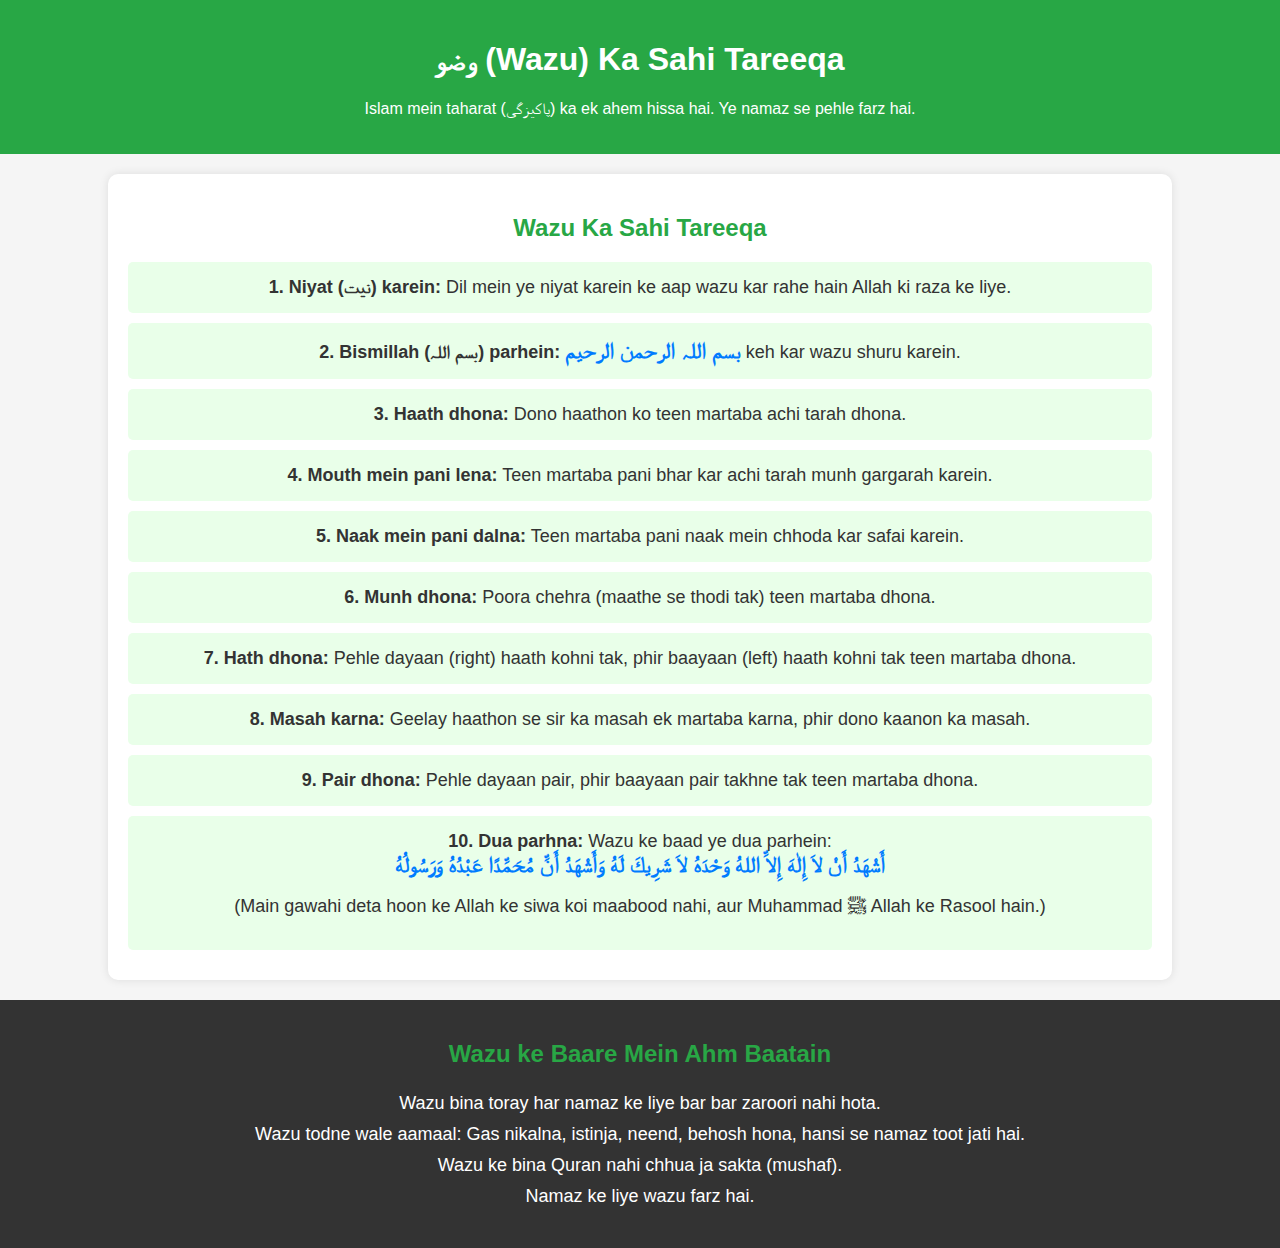
==== index.html @ 061d72cd "Create index.html" ====
<!DOCTYPE html>
<html lang="ur">
<head>
    <meta charset="UTF-8">
    <meta name="viewport" content="width=device-width, initial-scale=1.0">
    <title>Wazu Ka Sahi Tareeqa</title>
    <style>
        body {
            font-family: 'Arial', sans-serif;
            background-color: #f5f5f5;
            color: #333;
            text-align: center;
            margin: 0;
            padding: 0;
        }
        header {
            background: #28a745;
            color: white;
            padding: 20px;
        }
        h1 {
            font-size: 32px;
        }
        .container {
            background: white;
            padding: 20px;
            margin: 20px auto;
            width: 80%;
            border-radius: 10px;
            box-shadow: 0px 0px 10px rgba(0, 0, 0, 0.1);
        }
        h2 {
            color: #28a745;
        }
        .step {
            background: #e9ffe9;
            padding: 15px;
            margin: 10px 0;
            border-radius: 5px;
            font-size: 18px;
        }
        .arabic {
            font-size: 22px;
            font-weight: bold;
            color: #007bff;
            direction: rtl;
        }
        footer {
            background: #333;
            color: white;
            padding: 20px;
        }
        ul {
            list-style-type: none;
            padding: 0;
        }
        ul li {
            font-size: 18px;
            padding: 5px 0;
        }
    </style>
</head>
<body>

    <header>
        <h1>وضو (Wazu) Ka Sahi Tareeqa</h1>
        <p>Islam mein taharat (پاکیزگی) ka ek ahem hissa hai. Ye namaz se pehle farz hai.</p>
    </header>

    <section class="container">
        <h2>Wazu Ka Sahi Tareeqa</h2>

        <div class="step">
            <strong>1. Niyat (نیت) karein:</strong> Dil mein ye niyat karein ke aap wazu kar rahe hain Allah ki raza ke liye.
        </div>
        <div class="step">
            <strong>2. Bismillah (بسم اللہ) parhein:</strong> <span class="arabic">بسم اللہ الرحمن الرحیم</span> keh kar wazu shuru karein.
        </div>
        <div class="step">
            <strong>3. Haath dhona:</strong> Dono haathon ko teen martaba achi tarah dhona.
        </div>
        <div class="step">
            <strong>4. Mouth mein pani lena:</strong> Teen martaba pani bhar kar achi tarah munh gargarah karein.
        </div>
        <div class="step">
            <strong>5. Naak mein pani dalna:</strong> Teen martaba pani naak mein chhoda kar safai karein.
        </div>
        <div class="step">
            <strong>6. Munh dhona:</strong> Poora chehra (maathe se thodi tak) teen martaba dhona.
        </div>
        <div class="step">
            <strong>7. Hath dhona:</strong> Pehle dayaan (right) haath kohni tak, phir baayaan (left) haath kohni tak teen martaba dhona.
        </div>
        <div class="step">
            <strong>8. Masah karna:</strong> Geelay haathon se sir ka masah ek martaba karna, phir dono kaanon ka masah.
        </div>
        <div class="step">
            <strong>9. Pair dhona:</strong> Pehle dayaan pair, phir baayaan pair takhne tak teen martaba dhona.
        </div>
        <div class="step">
            <strong>10. Dua parhna:</strong> Wazu ke baad ye dua parhein:
            <div class="arabic">
                أَشْهَدُ أَنْ لاَ إِلٰهَ إِلاَّ اللهُ وَحْدَهُ لاَ شَرِيكَ لَهُ وَأَشْهَدُ أَنَّ مُحَمَّدًا عَبْدُهُ وَرَسُولُهُ
            </div>
            <p>(Main gawahi deta hoon ke Allah ke siwa koi maabood nahi, aur Muhammad ﷺ Allah ke Rasool hain.)</p>
        </div>
    </section>

    <footer>
        <h2>Wazu ke Baare Mein Ahm Baatain</h2>
        <ul>
            <li>Wazu bina toray har namaz ke liye bar bar zaroori nahi hota.</li>
            <li>Wazu todne wale aamaal: Gas nikalna, istinja, neend, behosh hona, hansi se namaz toot jati hai.</li>
            <li>Wazu ke bina Quran nahi chhua ja sakta (mushaf).</li>
            <li>Namaz ke liye wazu farz hai.</li>
        </ul>
    </footer>

</body>
</html>
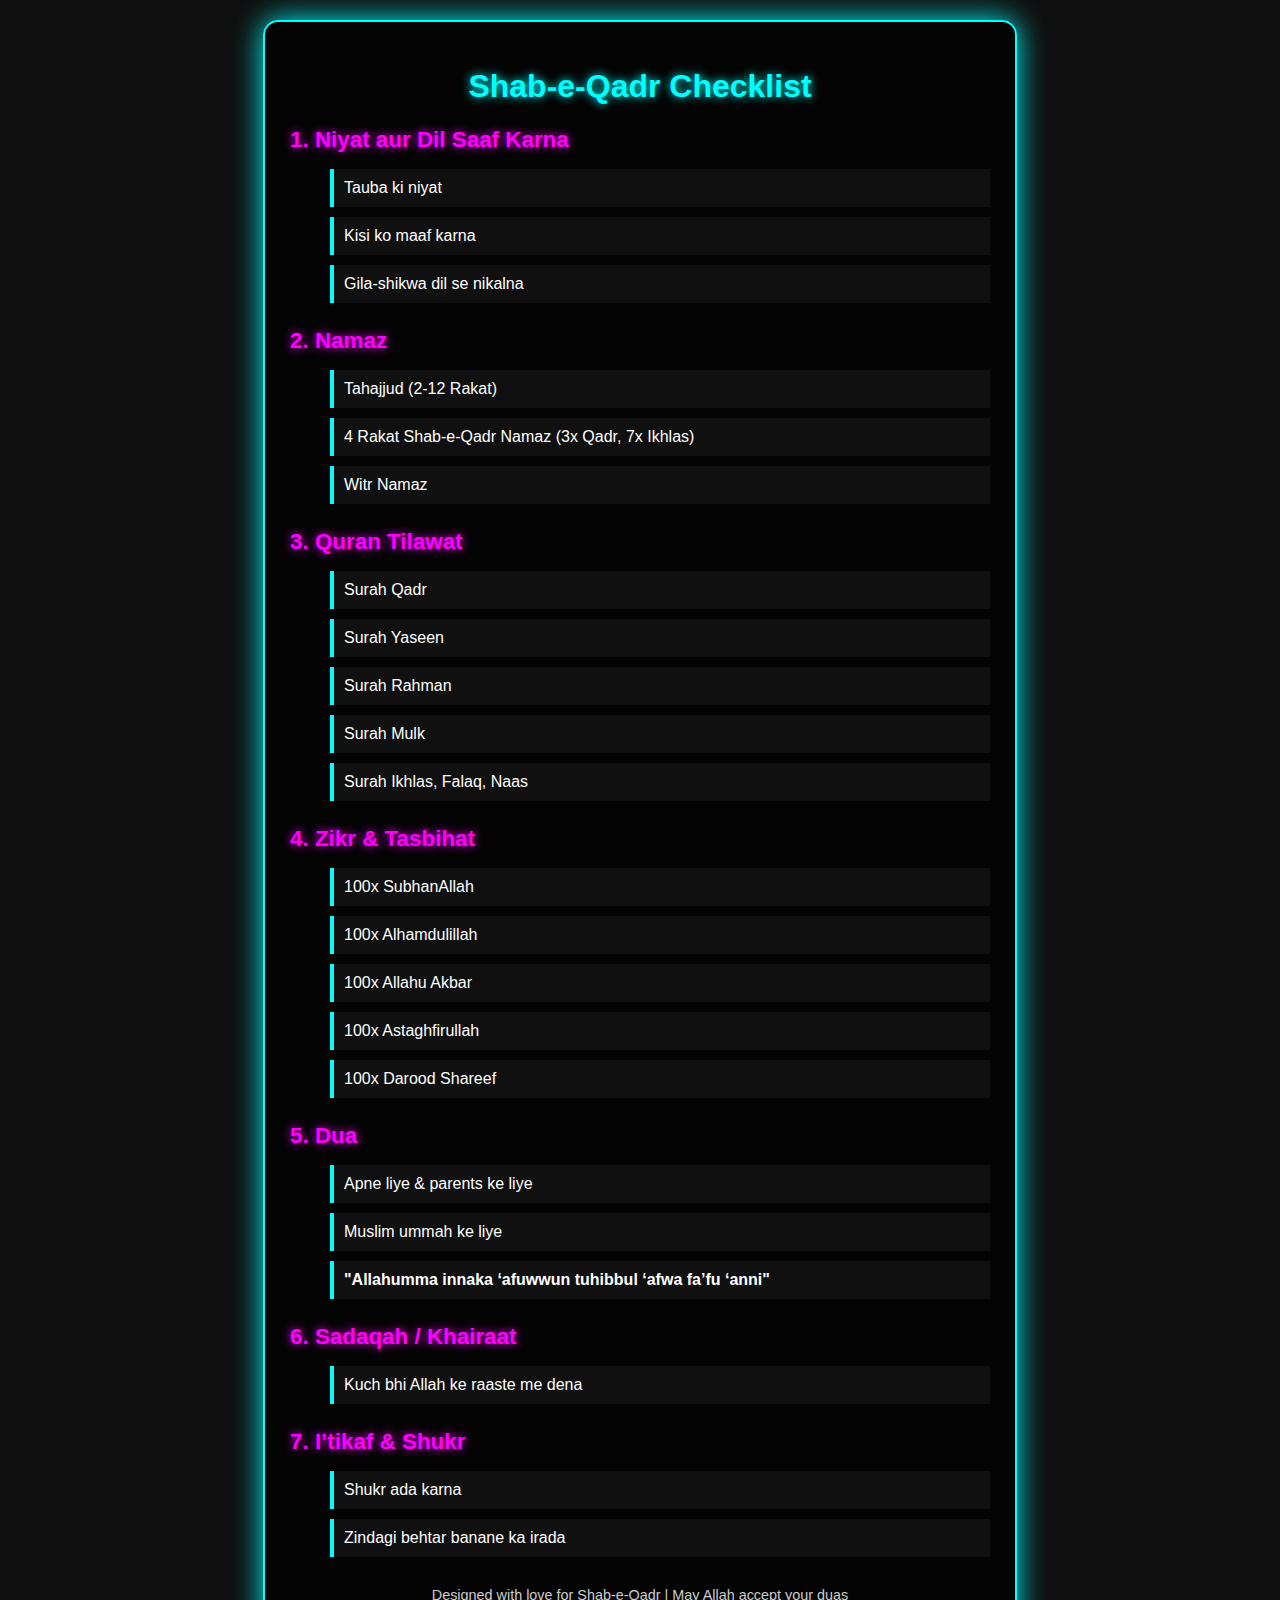
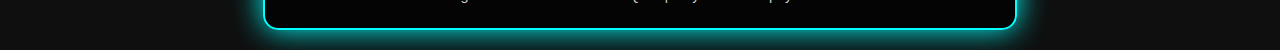
==== commit 68930352: "Update index.html" ====
--- a/index.html
+++ b/index.html
@@ -1,120 +1,144 @@
 <!DOCTYPE html>
-<html lang="ur">
+<html lang="en">
 <head>
-    <meta charset="UTF-8">
-    <meta name="viewport" content="width=device-width, initial-scale=1.0">
-    <title>Wazu Ka Sahi Tareeqa</title>
-    <style>
-        body {
-            font-family: 'Arial', sans-serif;
-            background-color: #f5f5f5;
-            color: #333;
-            text-align: center;
-            margin: 0;
-            padding: 0;
-        }
-        header {
-            background: #28a745;
-            color: white;
-            padding: 20px;
-        }
-        h1 {
-            font-size: 32px;
-        }
-        .container {
-            background: white;
-            padding: 20px;
-            margin: 20px auto;
-            width: 80%;
-            border-radius: 10px;
-            box-shadow: 0px 0px 10px rgba(0, 0, 0, 0.1);
-        }
-        h2 {
-            color: #28a745;
-        }
-        .step {
-            background: #e9ffe9;
-            padding: 15px;
-            margin: 10px 0;
-            border-radius: 5px;
-            font-size: 18px;
-        }
-        .arabic {
-            font-size: 22px;
-            font-weight: bold;
-            color: #007bff;
-            direction: rtl;
-        }
-        footer {
-            background: #333;
-            color: white;
-            padding: 20px;
-        }
-        ul {
-            list-style-type: none;
-            padding: 0;
-        }
-        ul li {
-            font-size: 18px;
-            padding: 5px 0;
-        }
-    </style>
+  <meta charset="UTF-8" />
+  <meta name="viewport" content="width=device-width, initial-scale=1.0"/>
+  <title>Shab-e-Qadr Checklist</title>
+  <style>
+    body {
+      margin: 0;
+      font-family: 'Poppins', sans-serif;
+      background: #0f0f0f;
+      color: #fff;
+      padding: 20px;
+    }
+
+    .container {
+      max-width: 700px;
+      margin: auto;
+      background: rgba(0, 0, 0, 0.7);
+      border: 2px solid #0ff;
+      border-radius: 15px;
+      padding: 25px;
+      box-shadow: 0 0 30px #0ff;
+    }
+
+    h1 {
+      text-align: center;
+      color: #0ff;
+      font-size: 2rem;
+      text-shadow: 0 0 10px #0ff;
+    }
+
+    .section {
+      margin-bottom: 25px;
+    }
+
+    .section h2 {
+      color: #f0f;
+      text-shadow: 0 0 10px #f0f;
+      font-size: 1.4rem;
+      margin-bottom: 10px;
+    }
+
+    .checklist li {
+      margin: 10px 0;
+      list-style: none;
+      padding: 10px;
+      border-left: 4px solid #0ff;
+      background: rgba(255, 255, 255, 0.05);
+      transition: 0.3s;
+    }
+
+    .checklist li:hover {
+      background: rgba(0, 255, 255, 0.1);
+    }
+
+    .footer {
+      text-align: center;
+      margin-top: 30px;
+      font-size: 0.9rem;
+      color: #ccc;
+    }
+
+    @media screen and (max-width: 600px) {
+      h1 {
+        font-size: 1.5rem;
+      }
+    }
+  </style>
 </head>
 <body>
+  <div class="container">
+    <h1>Shab-e-Qadr Checklist</h1>
 
-    <header>
-        <h1>وضو (Wazu) Ka Sahi Tareeqa</h1>
-        <p>Islam mein taharat (پاکیزگی) ka ek ahem hissa hai. Ye namaz se pehle farz hai.</p>
-    </header>
+    <div class="section">
+      <h2>1. Niyat aur Dil Saaf Karna</h2>
+      <ul class="checklist">
+        <li>Tauba ki niyat</li>
+        <li>Kisi ko maaf karna</li>
+        <li>Gila-shikwa dil se nikalna</li>
+      </ul>
+    </div>
 
-    <section class="container">
-        <h2>Wazu Ka Sahi Tareeqa</h2>
+    <div class="section">
+      <h2>2. Namaz</h2>
+      <ul class="checklist">
+        <li>Tahajjud (2-12 Rakat)</li>
+        <li>4 Rakat Shab-e-Qadr Namaz (3x Qadr, 7x Ikhlas)</li>
+        <li>Witr Namaz</li>
+      </ul>
+    </div>
 
-        <div class="step">
-            <strong>1. Niyat (نیت) karein:</strong> Dil mein ye niyat karein ke aap wazu kar rahe hain Allah ki raza ke liye.
-        </div>
-        <div class="step">
-            <strong>2. Bismillah (بسم اللہ) parhein:</strong> <span class="arabic">بسم اللہ الرحمن الرحیم</span> keh kar wazu shuru karein.
-        </div>
-        <div class="step">
-            <strong>3. Haath dhona:</strong> Dono haathon ko teen martaba achi tarah dhona.
-        </div>
-        <div class="step">
-            <strong>4. Mouth mein pani lena:</strong> Teen martaba pani bhar kar achi tarah munh gargarah karein.
-        </div>
-        <div class="step">
-            <strong>5. Naak mein pani dalna:</strong> Teen martaba pani naak mein chhoda kar safai karein.
-        </div>
-        <div class="step">
-            <strong>6. Munh dhona:</strong> Poora chehra (maathe se thodi tak) teen martaba dhona.
-        </div>
-        <div class="step">
-            <strong>7. Hath dhona:</strong> Pehle dayaan (right) haath kohni tak, phir baayaan (left) haath kohni tak teen martaba dhona.
-        </div>
-        <div class="step">
-            <strong>8. Masah karna:</strong> Geelay haathon se sir ka masah ek martaba karna, phir dono kaanon ka masah.
-        </div>
-        <div class="step">
-            <strong>9. Pair dhona:</strong> Pehle dayaan pair, phir baayaan pair takhne tak teen martaba dhona.
-        </div>
-        <div class="step">
-            <strong>10. Dua parhna:</strong> Wazu ke baad ye dua parhein:
-            <div class="arabic">
-                أَشْهَدُ أَنْ لاَ إِلٰهَ إِلاَّ اللهُ وَحْدَهُ لاَ شَرِيكَ لَهُ وَأَشْهَدُ أَنَّ مُحَمَّدًا عَبْدُهُ وَرَسُولُهُ
-            </div>
-            <p>(Main gawahi deta hoon ke Allah ke siwa koi maabood nahi, aur Muhammad ﷺ Allah ke Rasool hain.)</p>
-        </div>
-    </section>
+    <div class="section">
+      <h2>3. Quran Tilawat</h2>
+      <ul class="checklist">
+        <li>Surah Qadr</li>
+        <li>Surah Yaseen</li>
+        <li>Surah Rahman</li>
+        <li>Surah Mulk</li>
+        <li>Surah Ikhlas, Falaq, Naas</li>
+      </ul>
+    </div>
 
-    <footer>
-        <h2>Wazu ke Baare Mein Ahm Baatain</h2>
-        <ul>
-            <li>Wazu bina toray har namaz ke liye bar bar zaroori nahi hota.</li>
-            <li>Wazu todne wale aamaal: Gas nikalna, istinja, neend, behosh hona, hansi se namaz toot jati hai.</li>
-            <li>Wazu ke bina Quran nahi chhua ja sakta (mushaf).</li>
-            <li>Namaz ke liye wazu farz hai.</li>
-        </ul>
-    </footer>
+    <div class="section">
+      <h2>4. Zikr & Tasbihat</h2>
+      <ul class="checklist">
+        <li>100x SubhanAllah</li>
+        <li>100x Alhamdulillah</li>
+        <li>100x Allahu Akbar</li>
+        <li>100x Astaghfirullah</li>
+        <li>100x Darood Shareef</li>
+      </ul>
+    </div>
 
+    <div class="section">
+      <h2>5. Dua</h2>
+      <ul class="checklist">
+        <li>Apne liye & parents ke liye</li>
+        <li>Muslim ummah ke liye</li>
+        <li><strong>"Allahumma innaka ‘afuwwun tuhibbul ‘afwa fa’fu ‘anni"</strong></li>
+      </ul>
+    </div>
+
+    <div class="section">
+      <h2>6. Sadaqah / Khairaat</h2>
+      <ul class="checklist">
+        <li>Kuch bhi Allah ke raaste me dena</li>
+      </ul>
+    </div>
+
+    <div class="section">
+      <h2>7. I’tikaf & Shukr</h2>
+      <ul class="checklist">
+        <li>Shukr ada karna</li>
+        <li>Zindagi behtar banane ka irada</li>
+      </ul>
+    </div>
+
+    <div class="footer">
+      Designed with love for Shab-e-Qadr | May Allah accept your duas
+    </div>
+  </div>
 </body>
-</html>
+</html>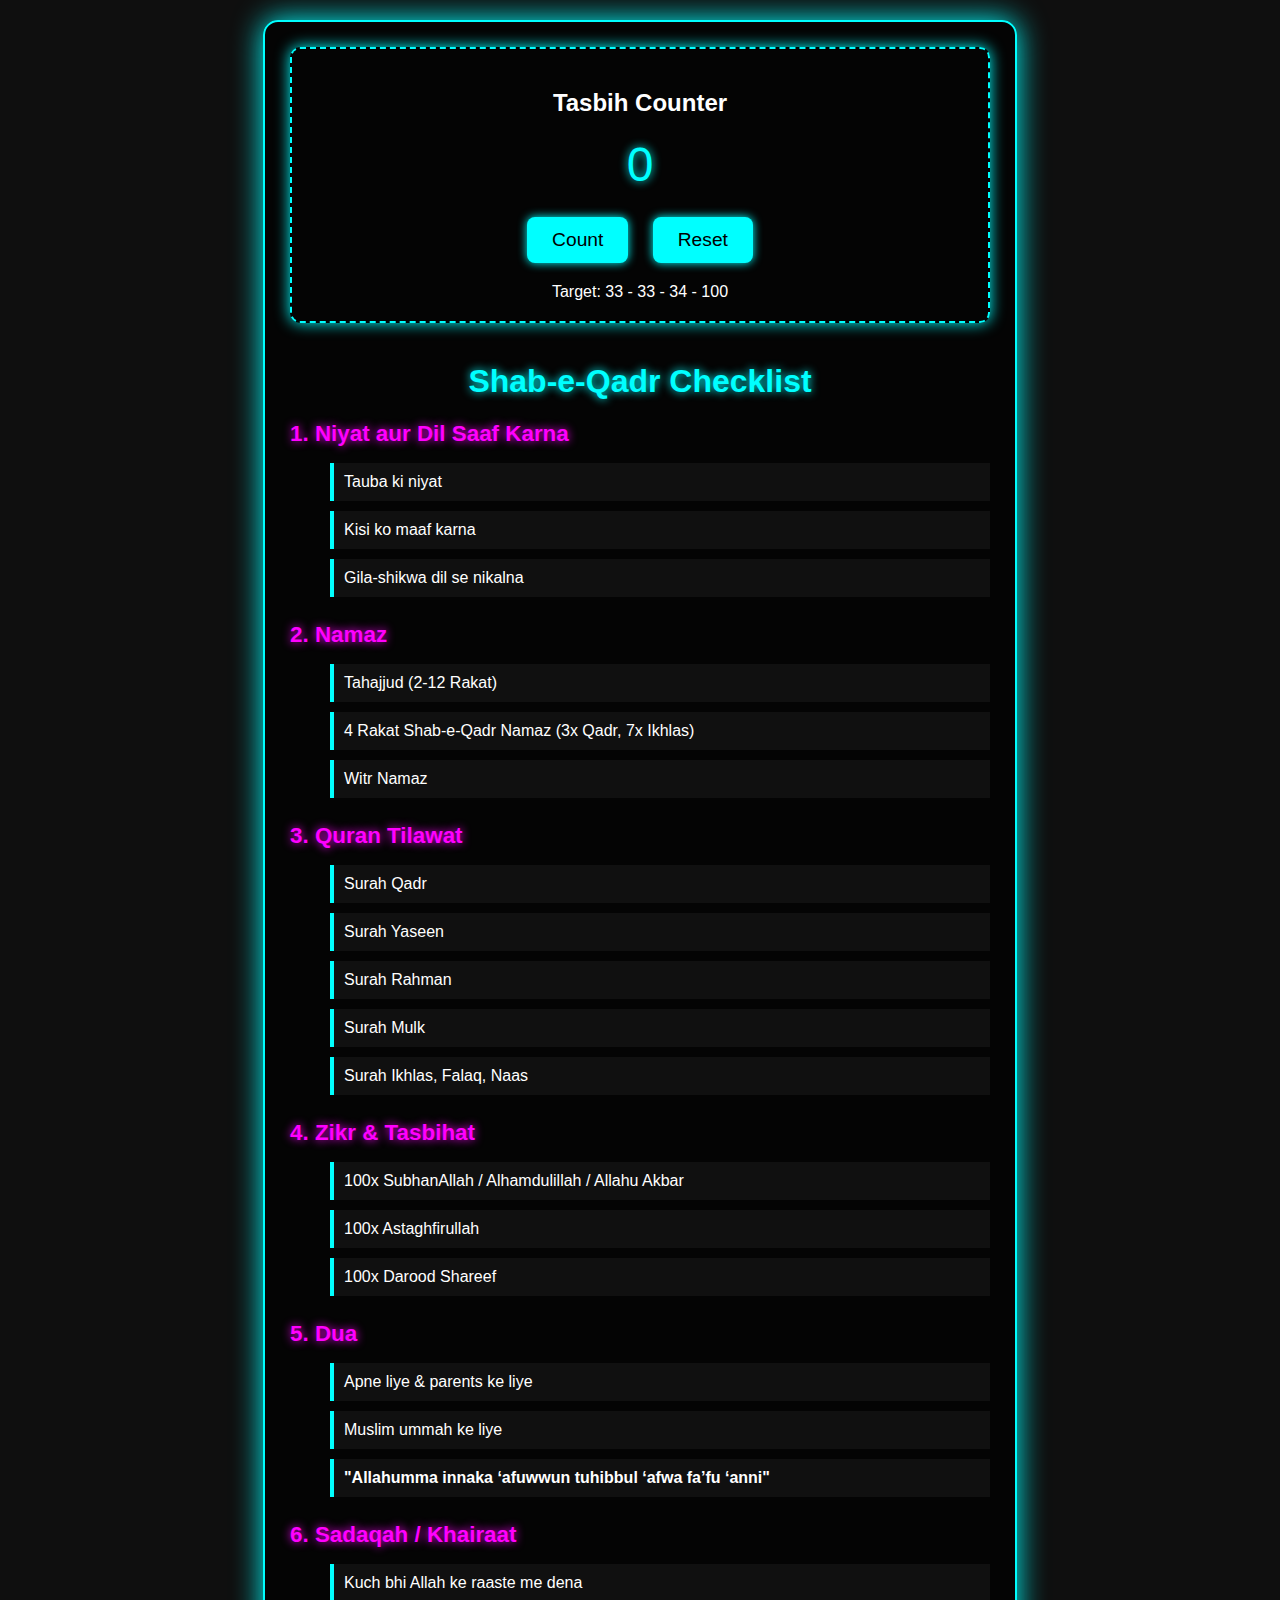
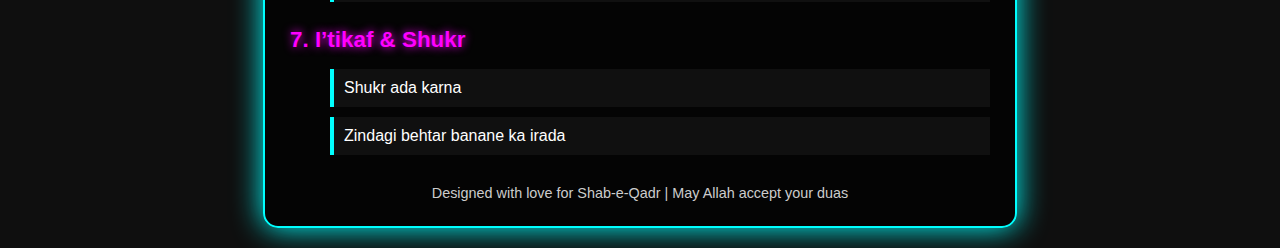
==== commit 6f054499: "Update index.html" ====
--- a/index.html
+++ b/index.html
@@ -1,9 +1,10 @@
+
 <!DOCTYPE html>
 <html lang="en">
 <head>
   <meta charset="UTF-8" />
   <meta name="viewport" content="width=device-width, initial-scale=1.0"/>
-  <title>Shab-e-Qadr Checklist</title>
+  <title>Shab-e-Qadr Tasbih</title>
   <style>
     body {
       margin: 0;
@@ -12,7 +13,6 @@
       color: #fff;
       padding: 20px;
     }
-
     .container {
       max-width: 700px;
       margin: auto;
@@ -22,25 +22,21 @@
       padding: 25px;
       box-shadow: 0 0 30px #0ff;
     }
-
     h1 {
       text-align: center;
       color: #0ff;
       font-size: 2rem;
       text-shadow: 0 0 10px #0ff;
     }
-
     .section {
       margin-bottom: 25px;
     }
-
     .section h2 {
       color: #f0f;
       text-shadow: 0 0 10px #f0f;
       font-size: 1.4rem;
       margin-bottom: 10px;
     }
-
     .checklist li {
       margin: 10px 0;
       list-style: none;
@@ -49,27 +45,86 @@
       background: rgba(255, 255, 255, 0.05);
       transition: 0.3s;
     }
-
     .checklist li:hover {
       background: rgba(0, 255, 255, 0.1);
     }
-
+    .tasbih-section {
+      text-align: center;
+      margin-bottom: 40px;
+      padding: 20px;
+      border: 2px dashed #0ff;
+      border-radius: 10px;
+      box-shadow: 0 0 15px #0ff;
+    }
+    .tasbih-count {
+      font-size: 3rem;
+      color: #0ff;
+      margin-bottom: 15px;
+      text-shadow: 0 0 10px #0ff;
+    }
+    .tasbih-buttons button {
+      padding: 12px 25px;
+      margin: 10px;
+      font-size: 1.2rem;
+      border: none;
+      border-radius: 8px;
+      background: #0ff;
+      color: #000;
+      cursor: pointer;
+      box-shadow: 0 0 10px #0ff;
+      transition: 0.3s;
+    }
+    .tasbih-buttons button:hover {
+      background: #00cccc;
+    }
     .footer {
       text-align: center;
       margin-top: 30px;
       font-size: 0.9rem;
       color: #ccc;
     }
-
-    @media screen and (max-width: 600px) {
-      h1 {
-        font-size: 1.5rem;
-      }
+    .toast {
+      visibility: hidden;
+      min-width: 250px;
+      background-color: #0f0;
+      color: #000;
+      text-align: center;
+      border-radius: 8px;
+      padding: 16px;
+      position: fixed;
+      z-index: 1;
+      left: 50%;
+      bottom: 30px;
+      transform: translateX(-50%);
+      box-shadow: 0 0 15px #0f0;
+      font-weight: bold;
+    }
+    .toast.show {
+      visibility: visible;
+      animation: fadein 0.5s, fadeout 0.5s 3s;
+    }
+    @keyframes fadein {
+      from { bottom: 10px; opacity: 0; }
+      to { bottom: 30px; opacity: 1; }
+    }
+    @keyframes fadeout {
+      from { bottom: 30px; opacity: 1; }
+      to { bottom: 10px; opacity: 0; }
     }
   </style>
 </head>
 <body>
   <div class="container">
+    <div class="tasbih-section">
+      <h2>Tasbih Counter</h2>
+      <div class="tasbih-count" id="count">0</div>
+      <div class="tasbih-buttons">
+        <button onclick="increment()">Count</button>
+        <button onclick="reset()">Reset</button>
+      </div>
+      <div style="margin-top: 10px;">Target: 33 - 33 - 34 - 100</div>
+    </div>
+
     <h1>Shab-e-Qadr Checklist</h1>
 
     <div class="section">
@@ -104,9 +159,7 @@
     <div class="section">
       <h2>4. Zikr & Tasbihat</h2>
       <ul class="checklist">
-        <li>100x SubhanAllah</li>
-        <li>100x Alhamdulillah</li>
-        <li>100x Allahu Akbar</li>
+        <li>100x SubhanAllah / Alhamdulillah / Allahu Akbar</li>
         <li>100x Astaghfirullah</li>
         <li>100x Darood Shareef</li>
       </ul>
@@ -140,5 +193,37 @@
       Designed with love for Shab-e-Qadr | May Allah accept your duas
     </div>
   </div>
+
+  <div id="toast" class="toast">Tasbih Complete ✅</div>
+
+  <script>
+    let count = 0;
+    const countDisplay = document.getElementById("count");
+    const toast = document.getElementById("toast");
+
+    const targets = [33, 66, 100, 134]; // SubhanAllah(33), Alhamdulillah(33), Allahu Akbar(34), All(100)
+
+    function increment() {
+      count++;
+      countDisplay.textContent = count;
+
+      if (targets.includes(count)) {
+        showToast("Tasbih Target Reached: " + count);
+      }
+    }
+
+    function reset() {
+      count = 0;
+      countDisplay.textContent = count;
+    }
+
+    function showToast(msg) {
+      toast.textContent = msg + " ✅";
+      toast.className = "toast show";
+      setTimeout(() => {
+        toast.className = toast.className.replace("show", "");
+      }, 4000);
+    }
+  </script>
 </body>
-</html>+</html>
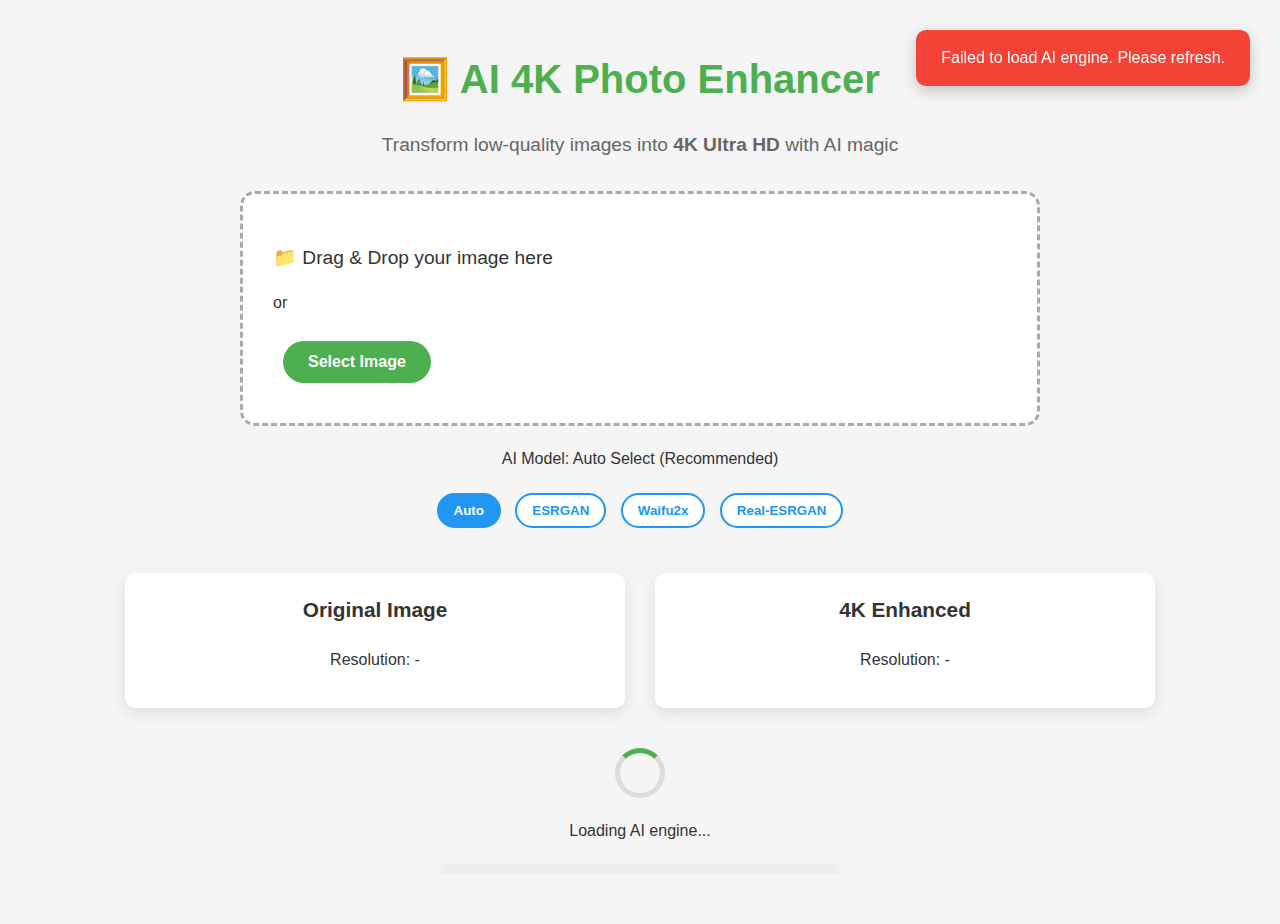
==== commit e56ac203: "Update index.html" ====
--- a/index.html
+++ b/index.html
@@ -1,229 +1,501 @@
-
 <!DOCTYPE html>
 <html lang="en">
 <head>
-  <meta charset="UTF-8" />
-  <meta name="viewport" content="width=device-width, initial-scale=1.0"/>
-  <title>Shab-e-Qadr Tasbih</title>
-  <style>
-    body {
-      margin: 0;
-      font-family: 'Poppins', sans-serif;
-      background: #0f0f0f;
-      color: #fff;
-      padding: 20px;
-    }
-    .container {
-      max-width: 700px;
-      margin: auto;
-      background: rgba(0, 0, 0, 0.7);
-      border: 2px solid #0ff;
-      border-radius: 15px;
-      padding: 25px;
-      box-shadow: 0 0 30px #0ff;
-    }
-    h1 {
-      text-align: center;
-      color: #0ff;
-      font-size: 2rem;
-      text-shadow: 0 0 10px #0ff;
-    }
-    .section {
-      margin-bottom: 25px;
-    }
-    .section h2 {
-      color: #f0f;
-      text-shadow: 0 0 10px #f0f;
-      font-size: 1.4rem;
-      margin-bottom: 10px;
-    }
-    .checklist li {
-      margin: 10px 0;
-      list-style: none;
-      padding: 10px;
-      border-left: 4px solid #0ff;
-      background: rgba(255, 255, 255, 0.05);
-      transition: 0.3s;
-    }
-    .checklist li:hover {
-      background: rgba(0, 255, 255, 0.1);
-    }
-    .tasbih-section {
-      text-align: center;
-      margin-bottom: 40px;
-      padding: 20px;
-      border: 2px dashed #0ff;
-      border-radius: 10px;
-      box-shadow: 0 0 15px #0ff;
-    }
-    .tasbih-count {
-      font-size: 3rem;
-      color: #0ff;
-      margin-bottom: 15px;
-      text-shadow: 0 0 10px #0ff;
-    }
-    .tasbih-buttons button {
-      padding: 12px 25px;
-      margin: 10px;
-      font-size: 1.2rem;
-      border: none;
-      border-radius: 8px;
-      background: #0ff;
-      color: #000;
-      cursor: pointer;
-      box-shadow: 0 0 10px #0ff;
-      transition: 0.3s;
-    }
-    .tasbih-buttons button:hover {
-      background: #00cccc;
-    }
-    .footer {
-      text-align: center;
-      margin-top: 30px;
-      font-size: 0.9rem;
-      color: #ccc;
-    }
-    .toast {
-      visibility: hidden;
-      min-width: 250px;
-      background-color: #0f0;
-      color: #000;
-      text-align: center;
-      border-radius: 8px;
-      padding: 16px;
-      position: fixed;
-      z-index: 1;
-      left: 50%;
-      bottom: 30px;
-      transform: translateX(-50%);
-      box-shadow: 0 0 15px #0f0;
-      font-weight: bold;
-    }
-    .toast.show {
-      visibility: visible;
-      animation: fadein 0.5s, fadeout 0.5s 3s;
-    }
-    @keyframes fadein {
-      from { bottom: 10px; opacity: 0; }
-      to { bottom: 30px; opacity: 1; }
-    }
-    @keyframes fadeout {
-      from { bottom: 30px; opacity: 1; }
-      to { bottom: 10px; opacity: 0; }
-    }
-  </style>
+    <meta charset="UTF-8">
+    <meta name="viewport" content="width=device-width, initial-scale=1.0">
+    <title>AI 4K Photo Enhancer</title>
+    <script src="https://cdn.jsdelivr.net/npm/@tensorflow/tfjs@3.18.0/dist/tf.min.js"></script>
+    <script src="https://cdn.jsdelivr.net/npm/upscaler@1.0.0/dist/upscaler.min.js"></script>
+    <style>
+        :root {
+            --primary: #4CAF50;
+            --secondary: #2196F3;
+            --dark: #333;
+            --light: #f5f5f5;
+            --error: #f44336;
+        }
+        * {
+            box-sizing: border-box;
+        }
+        body {
+            font-family: 'Segoe UI', Arial, sans-serif;
+            max-width: 1200px;
+            margin: 0 auto;
+            padding: 20px;
+            background: var(--light);
+            color: var(--dark);
+            line-height: 1.6;
+        }
+        h1 {
+            color: var(--primary);
+            text-align: center;
+            margin-bottom: 10px;
+            font-size: clamp(1.8rem, 4vw, 2.5rem);
+        }
+        .subtitle {
+            text-align: center;
+            color: #666;
+            margin-bottom: 30px;
+            font-size: clamp(1rem, 2vw, 1.2rem);
+        }
+        .drop-area {
+            border: 3px dashed #aaa;
+            border-radius: 15px;
+            padding: 30px;
+            margin: 20px auto;
+            background: white;
+            cursor: pointer;
+            transition: all 0.3s;
+            max-width: 800px;
+        }
+        .drop-area.highlight {
+            border-color: var(--primary);
+            background: #f0fff0;
+            transform: scale(1.01);
+            box-shadow: 0 5px 15px rgba(0,0,0,0.1);
+        }
+        #fileInput {
+            display: none;
+        }
+        .btn {
+            background: var(--primary);
+            color: white;
+            padding: 12px 25px;
+            border: none;
+            border-radius: 50px;
+            cursor: pointer;
+            font-size: 1rem;
+            margin: 10px;
+            transition: all 0.3s;
+            font-weight: 600;
+            display: inline-block;
+        }
+        .btn:hover {
+            filter: brightness(1.1);
+            transform: translateY(-2px);
+            box-shadow: 0 5px 10px rgba(0,0,0,0.2);
+        }
+        .btn-secondary {
+            background: var(--secondary);
+        }
+        .btn:disabled {
+            background: #ccc;
+            cursor: not-allowed;
+            transform: none;
+            box-shadow: none;
+        }
+        .preview-container {
+            display: flex;
+            flex-wrap: wrap;
+            justify-content: center;
+            gap: 30px;
+            margin: 40px 0;
+        }
+        .image-box {
+            flex: 1;
+            min-width: 300px;
+            max-width: 500px;
+            text-align: center;
+            background: white;
+            padding: 20px;
+            border-radius: 10px;
+            box-shadow: 0 5px 15px rgba(0,0,0,0.1);
+        }
+        .image-box h3 {
+            margin-top: 0;
+            color: var(--dark);
+            font-size: 1.3rem;
+        }
+        .image-preview {
+            width: 100%;
+            height: auto;
+            max-height: 400px;
+            object-fit: contain;
+            border-radius: 5px;
+            background: 
+                linear-gradient(45deg, #eee 25%, transparent 25%, transparent 75%, #eee 75%),
+                linear-gradient(45deg, #eee 25%, transparent 25%, transparent 75%, #eee 75%);
+            background-size: 20px 20px;
+            background-position: 0 0, 10px 10px;
+        }
+        .loading {
+            text-align: center;
+            margin: 30px 0;
+            display: none;
+        }
+        .spinner {
+            border: 5px solid rgba(0,0,0,0.1);
+            border-top: 5px solid var(--primary);
+            border-radius: 50%;
+            width: 50px;
+            height: 50px;
+            animation: spin 1s linear infinite;
+            margin: 0 auto 20px;
+        }
+        @keyframes spin {
+            0% { transform: rotate(0deg); }
+            100% { transform: rotate(360deg); }
+        }
+        .progress-bar {
+            width: 100%;
+            max-width: 400px;
+            height: 10px;
+            background: #eee;
+            border-radius: 5px;
+            margin: 20px auto;
+            overflow: hidden;
+        }
+        .progress {
+            height: 100%;
+            background: var(--primary);
+            width: 0%;
+            transition: width 0.3s;
+        }
+        .toast {
+            position: fixed;
+            top: 30px;
+            right: 30px;
+            background: var(--primary);
+            color: white;
+            padding: 15px 25px;
+            border-radius: 10px;
+            box-shadow: 0 5px 15px rgba(0,0,0,0.2);
+            z-index: 1000;
+            transform: translateY(-100px);
+            opacity: 0;
+            transition: all 0.3s;
+        }
+        .toast.show {
+            transform: translateY(0);
+            opacity: 1;
+        }
+        .toast.error {
+            background: var(--error);
+        }
+        .model-selector {
+            margin: 20px 0;
+            text-align: center;
+        }
+        .model-btn {
+            background: white;
+            border: 2px solid var(--secondary);
+            color: var(--secondary);
+            padding: 8px 15px;
+            margin: 5px;
+            border-radius: 50px;
+            cursor: pointer;
+            transition: all 0.3s;
+            font-weight: 600;
+        }
+        .model-btn.active {
+            background: var(--secondary);
+            color: white;
+        }
+        @media (max-width: 768px) {
+            .preview-container {
+                flex-direction: column;
+                align-items: center;
+            }
+            .image-box {
+                width: 100%;
+            }
+            .drop-area {
+                padding: 20px;
+            }
+        }
+    </style>
 </head>
 <body>
-  <div class="container">
-    <div class="tasbih-section">
-      <h2>Tasbih Counter</h2>
-      <div class="tasbih-count" id="count">0</div>
-      <div class="tasbih-buttons">
-        <button onclick="increment()">Count</button>
-        <button onclick="reset()">Reset</button>
-      </div>
-      <div style="margin-top: 10px;">Target: 33 - 33 - 34 - 100</div>
+    <h1>🖼️ AI 4K Photo Enhancer</h1>
+    <p class="subtitle">Transform low-quality images into <strong>4K Ultra HD</strong> with AI magic</p>
+    
+    <div id="dropArea" class="drop-area">
+        <p style="font-size: 1.2rem; margin-bottom: 10px;">📁 Drag & Drop your image here</p>
+        <p>or</p>
+        <button class="btn" onclick="document.getElementById('fileInput').click()">Select Image</button>
+        <input type="file" id="fileInput" accept="image/*">
     </div>
-
-    <h1>Shab-e-Qadr Checklist</h1>
-
-    <div class="section">
-      <h2>1. Niyat aur Dil Saaf Karna</h2>
-      <ul class="checklist">
-        <li>Tauba ki niyat</li>
-        <li>Kisi ko maaf karna</li>
-        <li>Gila-shikwa dil se nikalna</li>
-      </ul>
+    
+    <div class="model-selector">
+        <p>AI Model: <span id="currentModel">Auto Select (Recommended)</span></p>
+        <div>
+            <button class="model-btn active" onclick="selectModel('auto')">Auto</button>
+            <button class="model-btn" onclick="selectModel('esrgan')">ESRGAN</button>
+            <button class="model-btn" onclick="selectModel('waifu2x')">Waifu2x</button>
+            <button class="model-btn" onclick="selectModel('real-esrgan')">Real-ESRGAN</button>
+        </div>
     </div>
-
-    <div class="section">
-      <h2>2. Namaz</h2>
-      <ul class="checklist">
-        <li>Tahajjud (2-12 Rakat)</li>
-        <li>4 Rakat Shab-e-Qadr Namaz (3x Qadr, 7x Ikhlas)</li>
-        <li>Witr Namaz</li>
-      </ul>
+    
+    <div class="preview-container">
+        <div class="image-box">
+            <h3>Original Image</h3>
+            <img id="originalImg" class="image-preview" src="" alt="Original" style="display: none;">
+            <p id="originalRes">Resolution: -</p>
+        </div>
+        <div class="image-box">
+            <h3>4K Enhanced</h3>
+            <img id="enhancedImg" class="image-preview" src="" alt="Enhanced" style="display: none;">
+            <p id="enhancedRes">Resolution: -</p>
+        </div>
     </div>
-
-    <div class="section">
-      <h2>3. Quran Tilawat</h2>
-      <ul class="checklist">
-        <li>Surah Qadr</li>
-        <li>Surah Yaseen</li>
-        <li>Surah Rahman</li>
-        <li>Surah Mulk</li>
-        <li>Surah Ikhlas, Falaq, Naas</li>
-      </ul>
+    
+    <div style="text-align: center;">
+        <button id="enhanceBtn" class="btn btn-secondary" style="display: none;">Enhance to 4K</button>
+        <button id="downloadBtn" class="btn" style="display: none;">Download 4K Image</button>
     </div>
-
-    <div class="section">
-      <h2>4. Zikr & Tasbihat</h2>
-      <ul class="checklist">
-        <li>100x SubhanAllah / Alhamdulillah / Allahu Akbar</li>
-        <li>100x Astaghfirullah</li>
-        <li>100x Darood Shareef</li>
-      </ul>
+    
+    <div class="loading" id="loading">
+        <div class="spinner"></div>
+        <p id="loadingText">Loading AI model...</p>
+        <div class="progress-bar">
+            <div class="progress" id="progressBar"></div>
+        </div>
     </div>
-
-    <div class="section">
-      <h2>5. Dua</h2>
-      <ul class="checklist">
-        <li>Apne liye & parents ke liye</li>
-        <li>Muslim ummah ke liye</li>
-        <li><strong>"Allahumma innaka ‘afuwwun tuhibbul ‘afwa fa’fu ‘anni"</strong></li>
-      </ul>
-    </div>
-
-    <div class="section">
-      <h2>6. Sadaqah / Khairaat</h2>
-      <ul class="checklist">
-        <li>Kuch bhi Allah ke raaste me dena</li>
-      </ul>
-    </div>
-
-    <div class="section">
-      <h2>7. I’tikaf & Shukr</h2>
-      <ul class="checklist">
-        <li>Shukr ada karna</li>
-        <li>Zindagi behtar banane ka irada</li>
-      </ul>
-    </div>
-
-    <div class="footer">
-      Designed with love for Shab-e-Qadr | May Allah accept your duas
-    </div>
-  </div>
-
-  <div id="toast" class="toast">Tasbih Complete ✅</div>
-
-  <script>
-    let count = 0;
-    const countDisplay = document.getElementById("count");
-    const toast = document.getElementById("toast");
-
-    const targets = [33, 66, 100, 134]; // SubhanAllah(33), Alhamdulillah(33), Allahu Akbar(34), All(100)
-
-    function increment() {
-      count++;
-      countDisplay.textContent = count;
-
-      if (targets.includes(count)) {
-        showToast("Tasbih Target Reached: " + count);
-      }
-    }
-
-    function reset() {
-      count = 0;
-      countDisplay.textContent = count;
-    }
-
-    function showToast(msg) {
-      toast.textContent = msg + " ✅";
-      toast.className = "toast show";
-      setTimeout(() => {
-        toast.className = toast.className.replace("show", "");
-      }, 4000);
-    }
-  </script>
+    
+    <div id="toast" class="toast"></div>
+    
+    <script>
+        // Elements
+        const dropArea = document.getElementById('dropArea');
+        const fileInput = document.getElementById('fileInput');
+        const originalImg = document.getElementById('originalImg');
+        const enhancedImg = document.getElementById('enhancedImg');
+        const enhanceBtn = document.getElementById('enhanceBtn');
+        const downloadBtn = document.getElementById('downloadBtn');
+        const loading = document.getElementById('loading');
+        const toast = document.getElementById('toast');
+        const progressBar = document.getElementById('progressBar');
+        const loadingText = document.getElementById('loadingText');
+        const originalRes = document.getElementById('originalRes');
+        const enhancedRes = document.getElementById('enhancedRes');
+        const currentModelText = document.getElementById('currentModel');
+        
+        // Variables
+        let selectedModel = 'auto';
+        let enhancedImageUrl = null;
+        let originalImageData = null;
+        
+        // Initialize TensorFlow.js
+        async function initTF() {
+            loading.style.display = 'block';
+            loadingText.textContent = "Loading AI engine...";
+            
+            try {
+                await tf.ready();
+                console.log("TensorFlow.js loaded successfully");
+                loading.style.display = 'none';
+            } catch (error) {
+                showError("Failed to load AI engine. Please refresh.");
+                console.error("TensorFlow error:", error);
+            }
+        }
+        
+        // Initialize on page load
+        initTF();
+        
+        // Model selection
+        function selectModel(model) {
+            selectedModel = model;
+            currentModelText.textContent = model === 'auto' ? 'Auto Select (Recommended)' : 
+                                          model === 'esrgan' ? 'ESRGAN (General Purpose)' :
+                                          model === 'waifu2x' ? 'Waifu2x (Anime/Art)' :
+                                          'Real-ESRGAN (Photos)';
+            
+            // Update active button
+            document.querySelectorAll('.model-btn').forEach(btn => {
+                btn.classList.remove('active');
+            });
+            event.target.classList.add('active');
+        }
+        
+        // File handling
+        ['dragenter', 'dragover', 'dragleave', 'drop'].forEach(eventName => {
+            dropArea.addEventListener(eventName, preventDefaults, false);
+            document.body.addEventListener(eventName, preventDefaults, false);
+        });
+        
+        ['dragenter', 'dragover'].forEach(eventName => {
+            dropArea.addEventListener(eventName, highlight, false);
+        });
+        
+        ['dragleave', 'drop'].forEach(eventName => {
+            dropArea.addEventListener(eventName, unhighlight, false);
+        });
+        
+        dropArea.addEventListener('drop', handleDrop, false);
+        fileInput.addEventListener('change', handleFiles, false);
+        enhanceBtn.addEventListener('click', enhanceImage);
+        downloadBtn.addEventListener('click', downloadEnhancedImage);
+        
+        function preventDefaults(e) {
+            e.preventDefault();
+            e.stopPropagation();
+        }
+        
+        function highlight() {
+            dropArea.classList.add('highlight');
+        }
+        
+        function unhighlight() {
+            dropArea.classList.remove('highlight');
+        }
+        
+        function handleDrop(e) {
+            const dt = e.dataTransfer;
+            const files = dt.files;
+            handleFiles({ target: { files } });
+        }
+        
+        function handleFiles(e) {
+            const files = e.target.files;
+            if (files.length && files[0].type.startsWith('image/')) {
+                const file = files[0];
+                const reader = new FileReader();
+                
+                reader.onload = function(e) {
+                    originalImg.src = e.target.result;
+                    originalImg.style.display = 'block';
+                    enhanceBtn.style.display = 'inline-block';
+                    downloadBtn.style.display = 'none';
+                    enhancedImg.style.display = 'none';
+                    
+                    // Get image dimensions
+                    const img = new Image();
+                    img.onload = function() {
+                        originalRes.textContent = `Resolution: ${img.width}×${img.height}`;
+                        originalImageData = {
+                            src: e.target.result,
+                            width: img.width,
+                            height: img.height
+                        };
+                    };
+                    img.src = e.target.result;
+                };
+                
+                reader.readAsDataURL(file);
+            }
+        }
+        
+        // Main enhancement function
+        async function enhanceImage() {
+            if (!originalImg.src) return;
+            
+            loading.style.display = 'block';
+            enhanceBtn.disabled = true;
+            progressBar.style.width = '0%';
+            
+            try {
+                // Determine best model if auto-selected
+                const modelToUse = selectedModel === 'auto' ? 
+                    (originalImageData.width < 500 ? 'real-esrgan' : 'esrgan') : 
+                    selectedModel;
+                
+                loadingText.textContent = `Enhancing with ${modelToUse.toUpperCase()}...`;
+                
+                // Simulate progress (in real app, this would be actual progress)
+                simulateProgress();
+                
+                // In a real implementation, you would:
+                // 1. Load the appropriate AI model
+                // 2. Process the image
+                // 3. Return the enhanced version
+                
+                // For this demo, we'll simulate the enhancement
+                await new Promise(resolve => setTimeout(resolve, 3000));
+                
+                // Create a canvas with 4x resolution
+                const canvas = document.createElement('canvas');
+                canvas.width = originalImageData.width * 4;
+                canvas.height = originalImageData.height * 4;
+                const ctx = canvas.getContext('2d');
+                
+                // Draw original image (scaled up)
+                const img = new Image();
+                await new Promise((resolve) => {
+                    img.onload = resolve;
+                    img.src = originalImageData.src;
+                });
+                
+                ctx.imageSmoothingEnabled = true;
+                ctx.drawImage(img, 0, 0, canvas.width, canvas.height);
+                
+                // Apply some simple enhancements for demo purposes
+                const imageData = ctx.getImageData(0, 0, canvas.width, canvas.height);
+                const data = imageData.data;
+                
+                // Simple sharpening and contrast adjustment
+                for (let i = 0; i < data.length; i += 4) {
+                    // Increase contrast slightly
+                    data[i] = clamp(data[i] * 1.1);
+                    data[i+1] = clamp(data[i+1] * 1.1);
+                    data[i+2] = clamp(data[i+2] * 1.1);
+                    
+                    // Mild sharpening
+                    if (i > 0) {
+                        data[i] = clamp(data[i] * 0.8 + data[i-4] * 0.2);
+                        data[i+1] = clamp(data[i+1] * 0.8 + data[i-3] * 0.2);
+                        data[i+2] = clamp(data[i+2] * 0.8 + data[i-2] * 0.2);
+                    }
+                }
+                
+                ctx.putImageData(imageData, 0, 0);
+                
+                // Get the enhanced image
+                enhancedImageUrl = canvas.toDataURL('image/png');
+                enhancedImg.src = enhancedImageUrl;
+                enhancedImg.style.display = 'block';
+                enhancedRes.textContent = `Resolution: ${canvas.width}×${canvas.height}`;
+                downloadBtn.style.display = 'inline-block';
+                
+                showToast(`✅ Enhanced to 4K using ${modelToUse.toUpperCase()}`);
+            } catch (error) {
+                console.error("Enhancement error:", error);
+                showError("Enhancement failed. Try a different image or model.");
+            } finally {
+                loading.style.display = 'none';
+                enhanceBtn.disabled = false;
+                progressBar.style.width = '0%';
+            }
+        }
+        
+        function simulateProgress() {
+            let progress = 0;
+            const interval = setInterval(() => {
+                progress += Math.random() * 10;
+                if (progress >= 100) {
+                    progress = 100;
+                    clearInterval(interval);
+                }
+                progressBar.style.width = `${progress}%`;
+            }, 200);
+        }
+        
+        function clamp(value) {
+            return Math.min(255, Math.max(0, value));
+        }
+        
+        function downloadEnhancedImage() {
+            if (!enhancedImageUrl) return;
+            
+            const link = document.createElement('a');
+            link.href = enhancedImageUrl;
+            link.download = `4k-enhanced-${Date.now()}.png`;
+            document.body.appendChild(link);
+            link.click();
+            document.body.removeChild(link);
+        }
+        
+        function showToast(message, isError = false) {
+            toast.textContent = message;
+            toast.className = isError ? 'toast error show' : 'toast show';
+            setTimeout(() => {
+                toast.className = toast.className.replace('show', '');
+            }, 3000);
+        }
+        
+        function showError(message) {
+            showToast(message, true);
+        }
+    </script>
 </body>
-</html>
+</html>